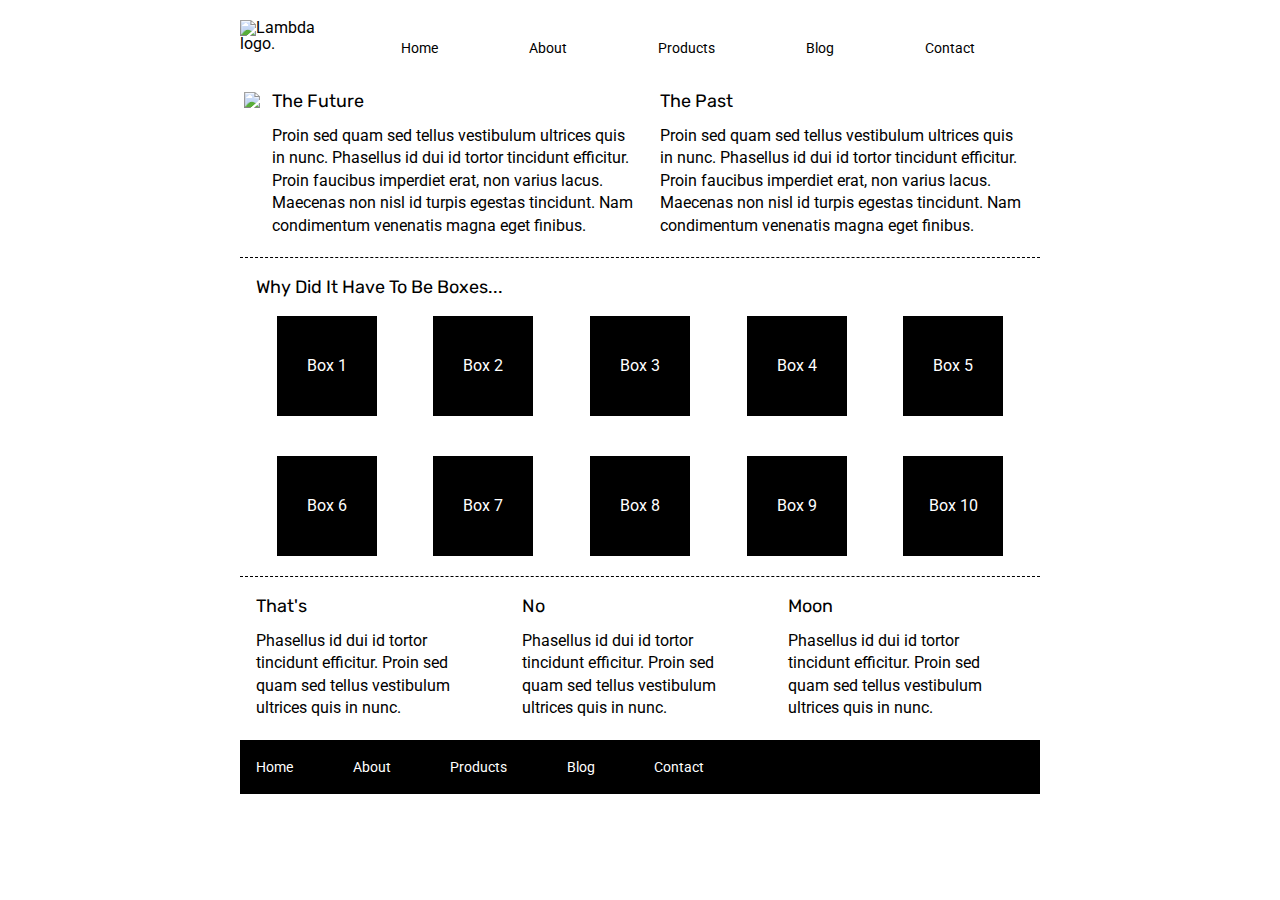
==== index.html @ c800e2d7 "Built Nav +Header with About Link" ====
<!doctype html>

<html lang="en">
<head>
  <meta charset="utf-8">

  <title>Sprint Challenge - Home</title>

  <link href="https://fonts.googleapis.com/css?family=Roboto|Rubik" rel="stylesheet">
  <link rel="stylesheet" href="css/index.css">

</head>

<body>
    <div class="container">
        <header>
        <img class="logo" src="https://github.com/VonArzu/Sprint-Challenge--User-Interface/blob/master/img/lambda-black.png?raw=true" alt="Lambda logo.">
            <nav>
                <a href="">Home</a>
                <a href="about.html">About</a>
                <a href="">Products</a>
                <a href="">Blog</a>
                <a href="">Contact</a>
            </nav>

        </header>
   
        <section class="top-content">
            
            <img class="logo2" src="https://github.com/VonArzu/Sprint-Challenge--User-Interface/blob/master/img/jumbo.jpg?raw=true alt="Jumbo logo.">

            <div class="text-container">
                <h2>The Future</h2>
                <p>Proin sed quam sed tellus vestibulum ultrices quis in nunc. Phasellus id dui id tortor tincidunt efficitur. Proin faucibus imperdiet erat, non varius lacus. Maecenas non nisl id turpis egestas tincidunt. Nam condimentum venenatis magna eget finibus.</p>
            </div>
            <div class="text-container">
                <h2>The Past</h2>
                <p>Proin sed quam sed tellus vestibulum ultrices quis in nunc. Phasellus id dui id tortor tincidunt efficitur. Proin faucibus imperdiet erat, non varius lacus. Maecenas non nisl id turpis egestas tincidunt. Nam condimentum venenatis magna eget finibus.</p>
            </div>
        </section>
        
        <section class="middle-content">
        
            <h2>Why Did It Have To Be Boxes...</h2>
            
            <div class="boxes">
                <div class="box">Box 1</div>
                <div class="box">Box 2</div>
                <div class="box">Box 3</div>
                <div class="box">Box 4</div>
                <div class="box">Box 5</div>
                <div class="box">Box 6</div>
                <div class="box">Box 7</div>
                <div class="box">Box 8</div>
                <div class="box">Box 9</div>
                <div class="box">Box 10</div>
            </div>
        
        </section>

        <section class="bottom-content">

            <div class="text-container">
                <h2>That's</h2>
                <p>Phasellus id dui id tortor tincidunt efficitur. Proin sed quam sed tellus vestibulum ultrices quis in nunc.</p>
            </div>
            <div class="text-container">
                <h2>No</h2>
                <p>Phasellus id dui id tortor tincidunt efficitur. Proin sed quam sed tellus vestibulum ultrices quis in nunc.</p>
            </div>
            <div class="text-container">
                <h2>Moon</h2>
                <p>Phasellus id dui id tortor tincidunt efficitur. Proin sed quam sed tellus vestibulum ultrices quis in nunc.</p>
            </div>

        </section>
        
        <footer>
            <nav>
                <a href="#">Home</a>
                <a href="#">About</a>
                <a href="#">Products</a>
                <a href="#">Blog</a>
                <a href="#">Contact</a>
            </nav>
        </footer>
    </div><!-- container -->        
</body>
</html>
---- css/index.css ----
/* http://meyerweb.com/eric/tools/css/reset/ 
   v2.0 | 20110126
   License: none (public domain)
*/

html, body, div, span, applet, object, iframe,
h1, h2, h3, h4, h5, h6, p, blockquote, pre,
a, abbr, acronym, address, big, cite, code,
del, dfn, em, img, ins, kbd, q, s, samp,
small, strike, strong, sub, sup, tt, var,
b, u, i, center,
dl, dt, dd, ol, ul, li,
fieldset, form, label, legend,
table, caption, tbody, tfoot, thead, tr, th, td,
article, aside, canvas, details, embed, 
figure, figcaption, footer, header, hgroup, 
menu, nav, output, ruby, section, summary,
time, mark, audio, video {
	margin: 0;
	padding: 0;
	border: 0;
	font-size: 100%;
	font: inherit;
	vertical-align: baseline;
}
/* HTML5 display-role reset for older browsers */
article, aside, details, figcaption, figure, 
footer, header, hgroup, menu, nav, section {
	display: block;
}
body {
	line-height: 1;
}
ol, ul {
	list-style: none;
}
blockquote, q {
	quotes: none;
}
blockquote:before, blockquote:after,
q:before, q:after {
	content: '';
	content: none;
}
table {
	border-collapse: collapse;
	border-spacing: 0;
}

* {
    box-sizing: border-box;
}

html, body {
    height: 100%;
    font-family: 'Roboto', sans-serif;
}

h1, h2, h3, h4, h5 {
    font-size: 18px;
    margin-bottom: 15px;
    font-family: 'Rubik', sans-serif;
}

p {
    line-height: 1.4;
}

.container {
    width: 800px;
    margin: 0 auto;
}
header{
    display: flex;
	align-items: center;
    justify-content: flex-start;
    margin-bottom: 30px;
}

header img{
   margin:20px 55px 10px 0px;
}

header nav {
	display: flex;
	flex-flow: row wrap;
    justify-content: space-between;
	align-content: center;
    align-items: center;
    width: 691px;
    vertical-align: top;
    margin-top: 25px;
}

header nav a {
  margin-top: 8px;  
  margin-right: 65px;
  font-size: 14px;
  color: black;
  text-decoration: none;
}


.top-content {
    display: flex;
    flex-wrap: wrap;
    justify-content: space-evenly;
    margin-bottom: 20px;
    border-bottom: 1px dashed black;
}

.top-content .logo2{
    margin-bottom: 20px;
}

.top-content .text-container {
    width: 48%;
    padding: 0 1%;
    padding-bottom: 20px;  
}

.middle-content {
    margin-bottom: 20px;
    border-bottom: 1px dashed black;
}

.middle-content h2 {
    padding: 0 2%;
    margin-bottom: 0;
}

.middle-content .boxes {
    display: flex;
    flex-wrap: wrap;
    justify-content: space-evenly;
}

.middle-content .boxes .box {
    width: 12.5%;
    height: 100px;
    background: black;
    margin: 20px 2.5%;
    color: white;
    display: flex;
    align-items: center;
    justify-content: center;
}

.bottom-content {
    display: flex;
    margin: 0 2% 20px;
    justify-content: space-around;
}

.bottom-content .text-container {
    padding-right: 4%;
}

.bottom-content .text-container:last-child {
    padding-right: 0;
}

footer {
    width: 100%;
    background: black;
}

footer nav {
    width: 60%;
    display: flex;
    justify-content: space-between;
    align-items: center;
    padding: 20px 2%;
    font-size: 14px;
}

footer nav a {
    color: white;
    text-decoration: none;
}
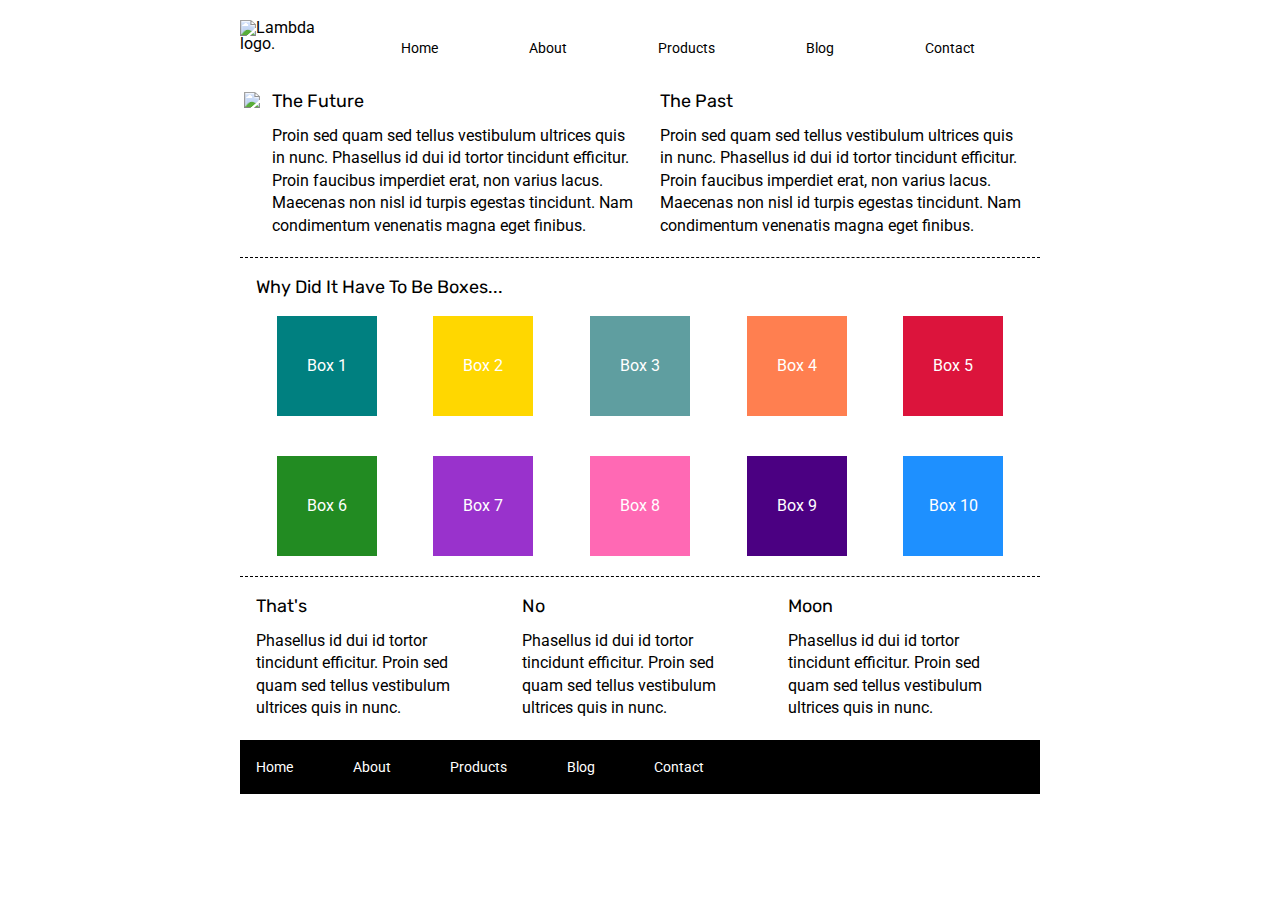
==== commit 91407271: "Fixed box colors for home page" ====
--- a/index.html
+++ b/index.html
@@ -26,7 +26,7 @@
         </header>
    
         <section class="top-content">
-            
+
             <img class="logo2" src="https://github.com/VonArzu/Sprint-Challenge--User-Interface/blob/master/img/jumbo.jpg?raw=true alt="Jumbo logo.">
 
             <div class="text-container">
@@ -44,16 +44,16 @@
             <h2>Why Did It Have To Be Boxes...</h2>
             
             <div class="boxes">
-                <div class="box">Box 1</div>
-                <div class="box">Box 2</div>
-                <div class="box">Box 3</div>
-                <div class="box">Box 4</div>
-                <div class="box">Box 5</div>
-                <div class="box">Box 6</div>
-                <div class="box">Box 7</div>
-                <div class="box">Box 8</div>
-                <div class="box">Box 9</div>
-                <div class="box">Box 10</div>
+                <div class="box box1">Box 1</div>
+                <div class="box box2">Box 2</div>
+                <div class="box box3">Box 3</div>
+                <div class="box box4">Box 4</div>
+                <div class="box box5">Box 5</div>
+                <div class="box box6">Box 6</div>
+                <div class="box box7">Box 7</div>
+                <div class="box box8">Box 8</div>
+                <div class="box box9">Box 9</div>
+                <div class="box box10">Box 10</div>
             </div>
         
         </section>
--- a/css/index.css
+++ b/css/index.css
@@ -146,6 +146,38 @@
     justify-content: center;
 }
 
+.middle-content .boxes .box1{
+    background:teal;
+}
+
+.middle-content .boxes .box2{
+    background-color:gold;
+}
+.middle-content .boxes .box3{
+    background-color:cadetblue;
+}
+.middle-content .boxes .box4{
+    background-color:coral;
+}
+.middle-content .boxes .box5{
+    background-color:crimson;
+}
+.middle-content .boxes .box6{
+    background-color:forestgreen;
+}
+.middle-content .boxes .box7{
+    background-color:darkorchid;
+}
+.middle-content .boxes .box8{
+    background-color:hotpink;
+}
+.middle-content .boxes .box9{
+    background-color:indigo;
+}
+.middle-content .boxes .box10{
+    background-color:dodgerblue;
+}
+
 .bottom-content {
     display: flex;
     margin: 0 2% 20px;
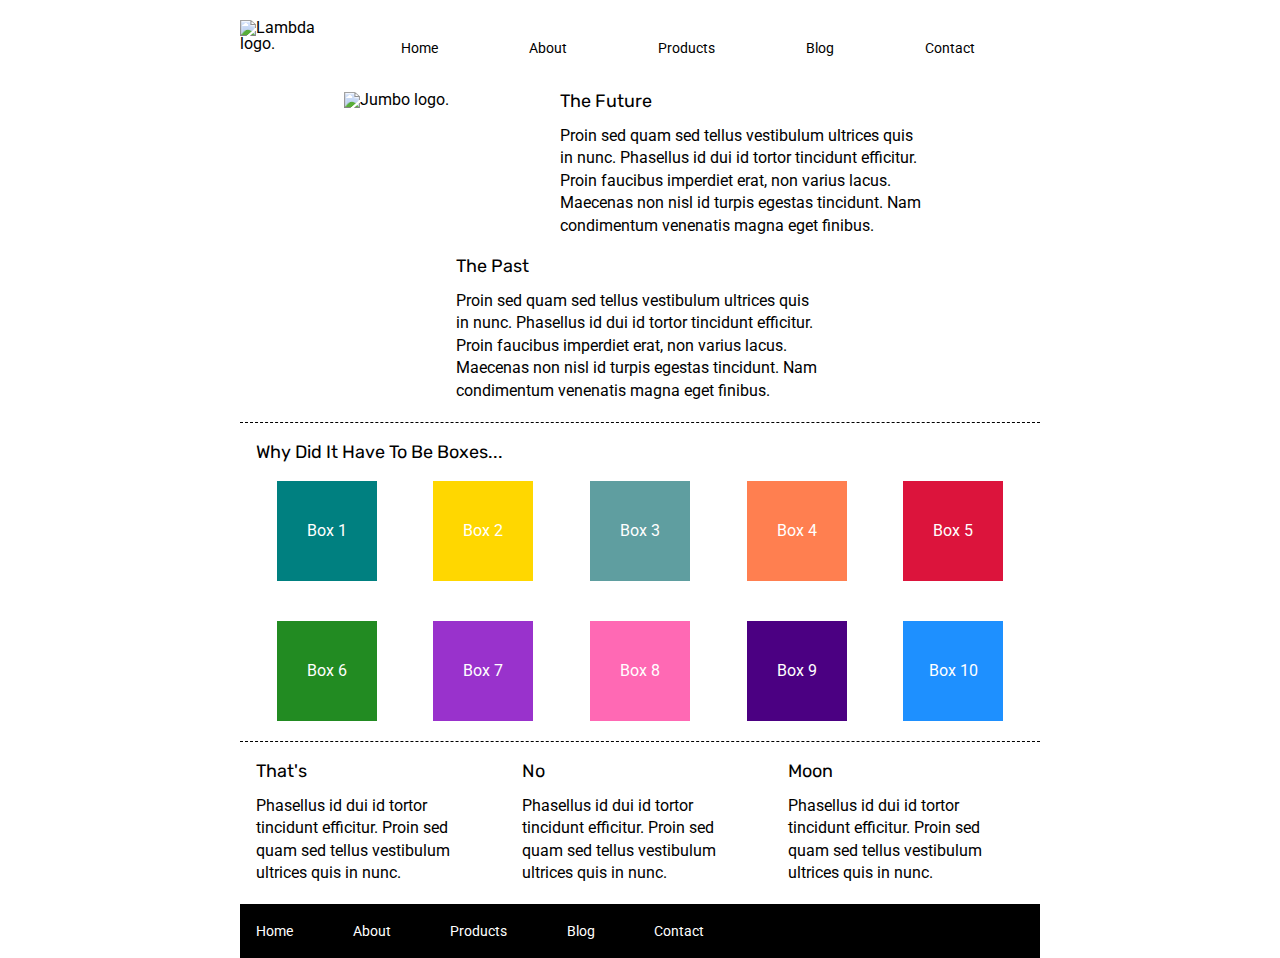
==== commit 740476b1: "minor touch ups from 1:1" ====
--- a/index.html
+++ b/index.html
@@ -27,7 +27,7 @@
    
         <section class="top-content">
 
-            <img class="logo2" src="https://github.com/VonArzu/Sprint-Challenge--User-Interface/blob/master/img/jumbo.jpg?raw=true alt="Jumbo logo.">
+            <img class="logo2" src="https://github.com/VonArzu/Sprint-Challenge--User-Interface/blob/master/img/jumbo.jpg?raw=true" alt="Jumbo logo.">
 
             <div class="text-container">
                 <h2>The Future</h2>
